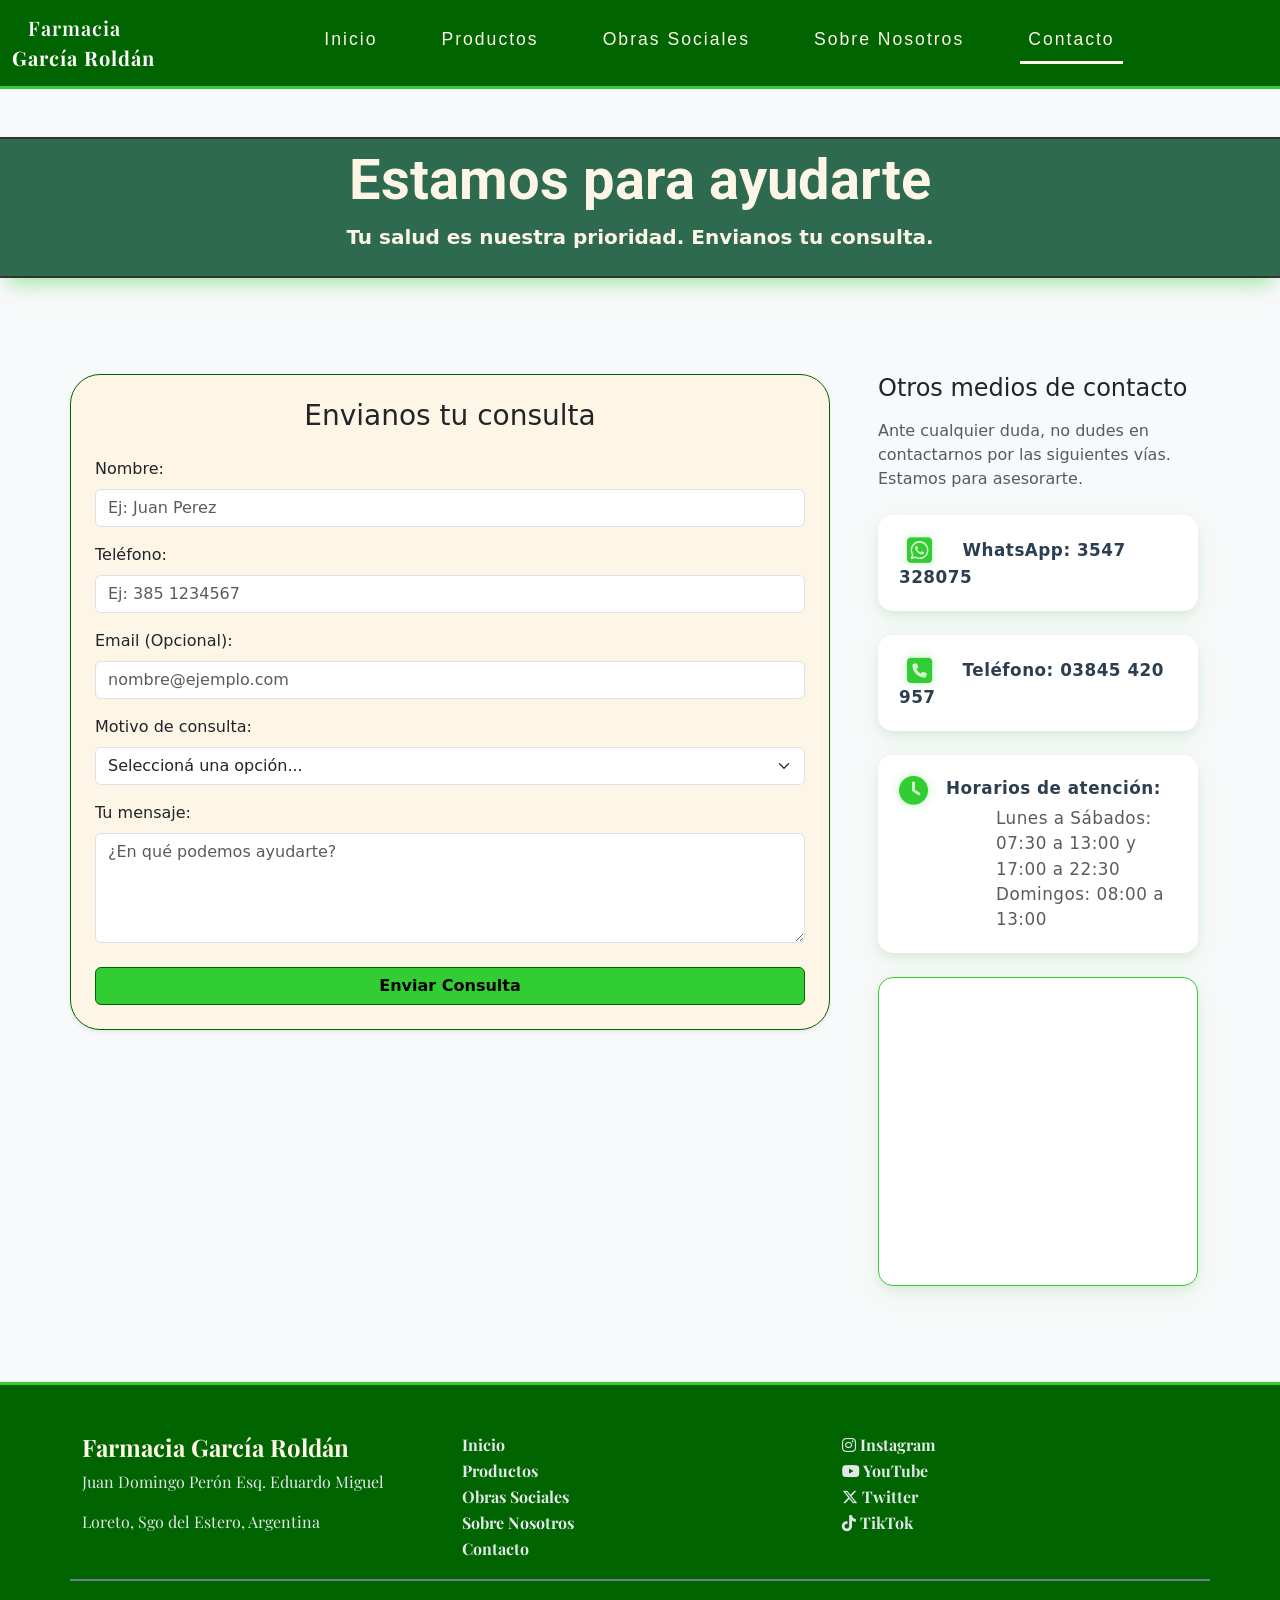
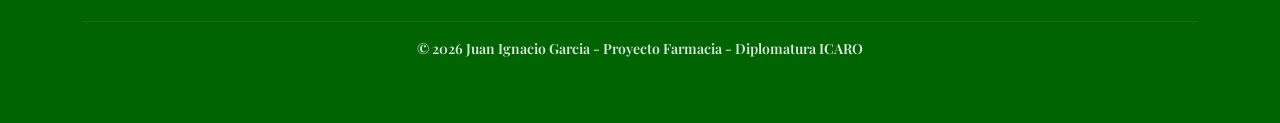
==== pages/contacto.html @ 21300dde "Pagina de contacto" ====
<!doctype html>
<html lang="es">
  <head>
    <meta charset="UTF-8" />
    <meta name="viewport" content="width=device-width, initial-scale=1.0" />
    <title>Farmacia Garcia Roldan - Contacto</title>
    <link
      href="https://cdn.jsdelivr.net/npm/bootstrap@5.3.3/dist/css/bootstrap.min.css"
      rel="stylesheet"
    />
    <link rel="stylesheet" href="../styles.css" />
    <link
      rel="stylesheet"
      href="https://cdnjs.cloudflare.com/ajax/libs/font-awesome/6.5.1/css/all.min.css"
    />
    <link rel="preconnect" href="https://fonts.googleapis.com" />
    <link rel="preconnect" href="https://fonts.gstatic.com" crossorigin />
    <link
      href="https://fonts.googleapis.com/css2?family=Playfair+Display:ital,wght@0,400..900;1,400..900&display=swap"
      rel="stylesheet"
    />
    <link rel="preconnect" href="https://fonts.googleapis.com" />
    <link rel="preconnect" href="https://fonts.gstatic.com" crossorigin />
    <link
      href="https://fonts.googleapis.com/css2?family=Playfair+Display:ital,wght@0,400..900;1,400..900&family=Roboto:ital,wght@0,100..900;1,100..900&display=swap"
      rel="stylesheet"
    />
  </head>

  <body>
    <header>
      <nav class="navbar navbar-expand-lg navbar-farmacia sticky-top">
        <div class="container-fluid">
          <a class="navbar-brand" href="../index.html">
            <span class="ps-3">Farmacia</span> <br />
            <span class="fw-bold">García Roldán</span>
          </a>

          <button
            class="navbar-toggler"
            type="button"
            data-bs-toggle="collapse"
            data-bs-target="#navbarSupportedContent"
            aria-controls="navbarSupportedContent"
            aria-expanded="false"
            aria-label="Toggle navigation"
          >
            <span class="navbar-toggler-icon"></span>
          </button>
          <div
            class="collapse navbar-collapse justify-content-center"
            id="navbarSupportedContent"
          >
            <ul class="navbar-nav mx-auto mb-1 mb-lg-1">
              <li class="nav-item px-4">
                <a class="nav-link" href="../index.html">Inicio</a>
              </li>
              <li class="nav-item px-4">
                <a class="nav-link" href="productos.html">Productos</a>
              </li>
              <li class="nav-item px-4">
                <a class="nav-link" href="obras-sociales.html"
                  >Obras Sociales</a
                >
              </li>
              <li class="nav-item px-4">
                <a class="nav-link" href="sobre-nosotros.html"
                  >Sobre Nosotros</a
                >
              </li>
              <li class="nav-item px-4">
                <a
                  class="nav-link active"
                  aria-current="page"
                  href="contacto.html"
                  >Contacto</a
                >
              </li>
            </ul>
          </div>
        </div>
      </nav>
    </header>

    <main>
      <section class="hero-contacto py-2 text-center my-5">
        <div class="container">
          <div class="row align-items-center">
            <div class="col-12">
              <h1 class="display-4">Estamos para ayudarte</h1>
              <p class="lead">
                Tu salud es nuestra prioridad. Envianos tu consulta.
              </p>
            </div>
          </div>
        </div>
      </section>
      <section class="py-5">
        <div class="container">
          <div class="row align-items-start">
            <div class="col-md-8 card shadow-sm p-4 card-formulario">
              <h3 class="mb-4 text-center">Envianos tu consulta</h3>
              <form>
                <div class="mb-3 text-start">
                  <label for="nombre" class="form-label">Nombre:</label>
                  <input
                    type="text"
                    class="form-control"
                    id="nombre"
                    placeholder="Ej: Juan Perez"
                    required
                  />
                </div>
                <div class="mb-3 text-start">
                  <label for="telefono" class="form-label">Teléfono:</label>
                  <input
                    type="tel"
                    class="form-control"
                    id="telefono"
                    placeholder="Ej: 385 1234567"
                    required
                  />
                </div>
                <div class="mb-3 text-start">
                  <label for="email" class="form-label"
                    >Email (Opcional):</label
                  >
                  <input
                    type="email"
                    class="form-control"
                    id="email"
                    placeholder="nombre@ejemplo.com"
                  />
                </div>
                <div class="mb-3 text-start">
                  <label for="motivo" class="form-label"
                    >Motivo de consulta:</label
                  >
                  <select class="form-select" id="motivo" required>
                    <option value="" selected disabled>
                      Seleccioná una opción...
                    </option>
                    <option value="medicamentos">Stock de Medicamentos</option>
                    <option value="recetas">
                      Gestión de Recetas / Obras Sociales
                    </option>
                    <option value="perfumeria">Perfumería y Cosmética</option>
                    <option value="otros">Otros</option>
                  </select>
                </div>
                <div class="mb-3 text-start">
                  <label for="mensaje" class="form-label">Tu mensaje:</label>
                  <textarea
                    class="form-control"
                    id="mensaje"
                    rows="4"
                    placeholder="¿En qué podemos ayudarte?"
                    required
                  ></textarea>
                </div>
                <button type="submit" class="btn btn-success w-100 mt-2">
                  Enviar Consulta
                </button>
              </form>
            </div>

            <div class="col-md-4 text-start ps-lg-5 mt-4 mt-md-0">
              <h4 class="mb-3">Otros medios de contacto</h4>
              <p class="text-muted mb-4">
                Ante cualquier duda, no dudes en contactarnos por las siguientes
                vías. Estamos para asesorarte.
              </p>

              <div class="mb-4 card-contacto">
                <a
                  href="https://wa.me/5493547328075?text=Hola%20Farmacia%20Garc%C3%ADa%20Rold%C3%A1n!%20Tengo%20una%20consulta"
                  class="text-decoration-none text-dark fw-bold"
                  target="_blank"
                >
                  <i
                    class="fa-brands fa-square-whatsapp fa-2x me-2 align-middle fixed-width"
                  ></i>
                  <span class="align-middle">WhatsApp: 3547 328075</span>
                </a>
              </div>

              <div class="mb-4 card-contacto">
                <a
                  href="tel:03845420957"
                  class="text-decoration-none text-dark fw-bold"
                >
                  <i
                    class="fa-solid fa-square-phone fa-2x me-2 align-middle fixed-width"
                  ></i>
                  <span class="align-middle">Teléfono: 03845 420 957</span>
                </a>
              </div>

              <div class="mb-4 d-flex align-items-start card-contacto">
                <i class="fa-solid fa-clock fa-2x me-2 fixed-width"></i>
                <div>
                  <span class="fw-bold d-block">Horarios de atención:</span>
                  <span class="small text-muted">
                    Lunes a Sábados: 07:30 a 13:00 y 17:00 a 22:30<br />
                    Domingos: 08:00 a 13:00
                  </span>
                </div>
              </div>
              <div class="mt-4 mb-5 card-mapa">
                <iframe
                  src="https://www.google.com/maps/embed?pb=!1m18!1m12!1m3!1d3512.8990171868604!2d-64.1849147!3d-28.301383!2m3!1f0!2f0!3f0!3m2!1i1024!2i768!4f13.1!3m3!1m2!1s0x943b282fa2c262d7%3A0xf427f398040e1f6!2sFarmacia%20Garc%C3%ADa-Rold%C3%A1n!5e0!3m2!1ses!2sar!4v1774062161745!5m2!1ses!2sar"
                  width="100%"
                  height="300"
                  style="border: 0"
                  allowfullscreen=""
                  loading="lazy"
                  referrerpolicy="no-referrer-when-downgrade"
                >
                </iframe>
              </div>
            </div>
          </div>
        </div>
      </section>
    </main>

    <footer class="footer-farmacia mt-auto py-5">
      <div class="container">
        <div class="row">
          <div class="col-md-4 text-center text-md-start mb-4 mb-md-0">
            <h4 class="fw-bold">Farmacia García Roldán</h4>
            <p>Juan Domingo Perón Esq. Eduardo Miguel</p>
            <p>Loreto, Sgo del Estero, Argentina</p>
          </div>
          <div class="col-md-4 text-center text-md-start mb-4 mb-md-0">
            <ul class="list-unstyled">
              <li><a href="index.html">Inicio</a></li>
              <li><a href="productos.html">Productos</a></li>
              <li><a href="obras-sociales.html">Obras Sociales</a></li>
              <li><a href="sobre-nosotros.html">Sobre Nosotros</a></li>
              <li><a href="contacto.html">Contacto</a></li>
            </ul>
          </div>
          <div class="col-md-4 text-center text-md-start mb-4 mb-md-0">
            <ul class="list-unstyled">
              <li>
                <a href="#"><i class="fa-brands fa-instagram"></i> Instagram</a>
              </li>
              <li>
                <a href="#"><i class="fa-brands fa-youtube"></i> YouTube</a>
              </li>
              <li>
                <a href="#"><i class="fa-brands fa-x-twitter"></i> Twitter</a>
              </li>
              <li>
                <a href="#"><i class="fa-brands fa-tiktok"></i> TikTok</a>
              </li>
            </ul>
          </div>
        </div>
        <div class="row">
          <div class="col-12 text-center mt-4">
            <hr class="border-secondary opacity-25" />
            <p class="small">
              &copy; 2026 Juan Ignacio Garcia - Proyecto Farmacia - Diplomatura
              ICARO
            </p>
          </div>
        </div>
      </div>
    </footer>

    <script src="https://cdn.jsdelivr.net/npm/bootstrap@5.3.3/dist/js/bootstrap.bundle.min.js"></script>
  </body>
</html>
---- styles.css ----
* {
    margin: 0;
    padding: 0;
    box-sizing: border-box;
}
:root {
    /* COLORES EXTRAÍDOS DE LA FOTO REAL */
    --verde-fachada: #32CD32;    /* El verde vibrante/loro de las paredes */
    --verde-oscuro: #006400;     /* El verde pino del cartel y el toldo */
    --gris-azulejo: #708090;     /* El gris azulado de la base de la pared */

    /* TONOS DE CONTRASTE Y FONDO */
    --crema-fondo: #FDF5E6;      /* El Marfil/Crema (Old Lace) para el body */
    --blanco-puro: #FFFFFF;      /* Para textos sobre fondo oscuro */
    --negro-suave: #333333;      /* Para que el texto no sea un negro tan duro */
    
    /* ACENTOS DE BOOTSTRAP REESCRITOS */
    --bs-primary: var(--verde-fachada);
    --bs-dark: var(--verde-oscuro);
    --marfil-letras: #FDF5E6; /* El tono crema para el texto */
    --fondo-sitio: #F8F9FA;   /* Un blanco grisáceo para que el fondo sea claro */
    --fuente-logo: "Playfair Display", serif;
    --fuente-hero: "Roboto",serif;
}
.navbar-farmacia{
    background-color: #006400;
    border-bottom: solid 3px var(--verde-fachada);
}

.navbar-farmacia .navbar-brand{
    color:var(--blanco-puro);
    font-weight: 600;
    transition: transform 0.3s ease;
    font-family: var(--fuente-logo);
    letter-spacing: 1px;
}

.navbar-farmacia .navbar-brand:hover{
    transform: scale(1.05);
}

.navbar-farmacia .nav-link{
   color:var(--marfil-letras);
   font-family: 'Segoe UI', Tahoma, Geneva, Verdana, sans-serif;
   font-size: 1.1rem;
   border-bottom: 3px solid transparent;
   transition: 0.2s ease;
   font-weight: 500;
   letter-spacing: 2px;
}

.navbar-farmacia .nav-link.active{
    border-bottom: 3px solid #FDF5E6;
    color: #FDF5E6;
}

.navbar-farmacia .nav-link:hover{
    color: #FFFFFF;
    border-bottom: 3px solid #FFFFFF;
}

.navbar-farmacia .navbar-toggler{
   border:none;
   box-shadow: none;
   padding: 5px;
}

body{
    background-color: var(--fondo-sitio);
}

.hero-contacto{
    background-color: #2D6A4F;
    border-top: 2px solid var(--negro-suave);
    border-bottom: 2px solid var(--negro-suave);
    box-shadow: 0 12px 20px -8px rgba(50, 205, 50, 0.5);
}

.hero-contacto p{
    color: var(--crema-fondo);
    font-weight: 600;
}

.hero-contacto h1{
    color: var(--marfil-letras);
    font-family: var(--fuente-hero);
    font-weight:700;
}


.card-formulario{
    background-color: var(--crema-fondo);
    border-radius: 30px;
    border: 1px solid var(--verde-oscuro);
}

.card-formulario .btn-success{
    background-color: var(--verde-fachada);
    color: #050101;
    font-weight: 600;
    border: 1px solid var(--verde-oscuro);
    transition: 0,3s;
}

.card-formulario .btn-success:hover{
    background-color: var(--verde-oscuro);
    color: var(--marfil-letras);
    transform: translateY(-2px);
}

.card-contacto{
    background-color: var(--blanco-puro);
    padding: 20px;
    border-radius: 15px;
    border: 1px solid transparent;
    transition: all 0.3s ease;
    box-shadow: 0 4px 10px rgba(0, 0, 0, 0.05), 
                0 8px 25px rgba(50, 205, 50, 0.1);
}

.card-contacto:hover{
    transform: translateY(-5px);
    border: 1px solid var(--verde-fachada);
    box-shadow: 0 6px 15px rgba(0, 0, 0, 0.1), 
                0 15px 40px rgba(50, 205, 50, 0.25);
}

.card-contacto i{
    color: var(--verde-fachada);
    font-size: 1.8rem;
    width: 40px;
    text-align: center;
    text-shadow: 0 0 10px rgba(50, 205, 50, 0.3);
    transition: transform 0.3s ease;
}

.card-contacto i:hover{
    transform: scale(1.2) rotate(-5px);
    color: #28a745;
}

.card-contacto span{
    color: #2c3e50;
    font-size: 1.05rem;
    margin-left: 10px;
    letter-spacing: 0.5px;
}

.card-contacto .small{
    display: block;
    margin-top: 5px;
    padding-left: 50px;
    letter-spacing: 0.5px;
}

.card-mapa{
    background-color: var(--blanco-puro);
    padding:0;
    overflow: hidden;
    border: solid 1px var(--verde-fachada);
    border-radius: 15px;
    transition: all 0.3s ease;
    box-shadow: 0 4px 10px rgba(0, 0, 0, 0.05), 
                0 8px 25px rgba(50, 205, 50, 0.1);
}

.card-mapa:hover{
    transform: translateY(-5px);
    box-shadow: 0 6px 15px rgba(0, 0, 0, 0.1), 
                0 15px 40px rgba(50, 205, 50, 0.25);
}
.card-mapa iframe {
    pointer-events: none; 
    filter: grayscale(15%) contrast(90%); 
    transition: all 0.5s ease;
}
.card-mapa:active iframe,
.card-mapa:hover iframe {
    pointer-events: auto;
    filter: grayscale(0%) contrast(100%); /* Recupera el color */
}
.footer-farmacia{
    background-color: var(--verde-oscuro);
    border-top: 3px solid var(--verde-fachada);
}


.footer-farmacia h4{
    font-family: var(--fuente-logo);
    color: var(--crema-fondo);
    font-weight: 500;
}

.footer-farmacia{
    color: #E1E8E8;
    font-family: var(--fuente-logo);
}

.footer-farmacia ul li a{
    color: #E1E8E8;
    display: inline-block;
    font-weight: 700;
    text-decoration: none;
    transition: transform 0.3s ease;
    padding-bottom: 2px;
}


.footer-farmacia ul li a:hover{
    color: #FFFFFF;
    transform: scale(1.1);
}
.footer-farmacia .col-md-4{
    border-bottom: solid 2px var(--gris-azulejo);
}

.footer-farmacia .col-12{
    color: #E1E8E8;
    font-weight: 600;
}
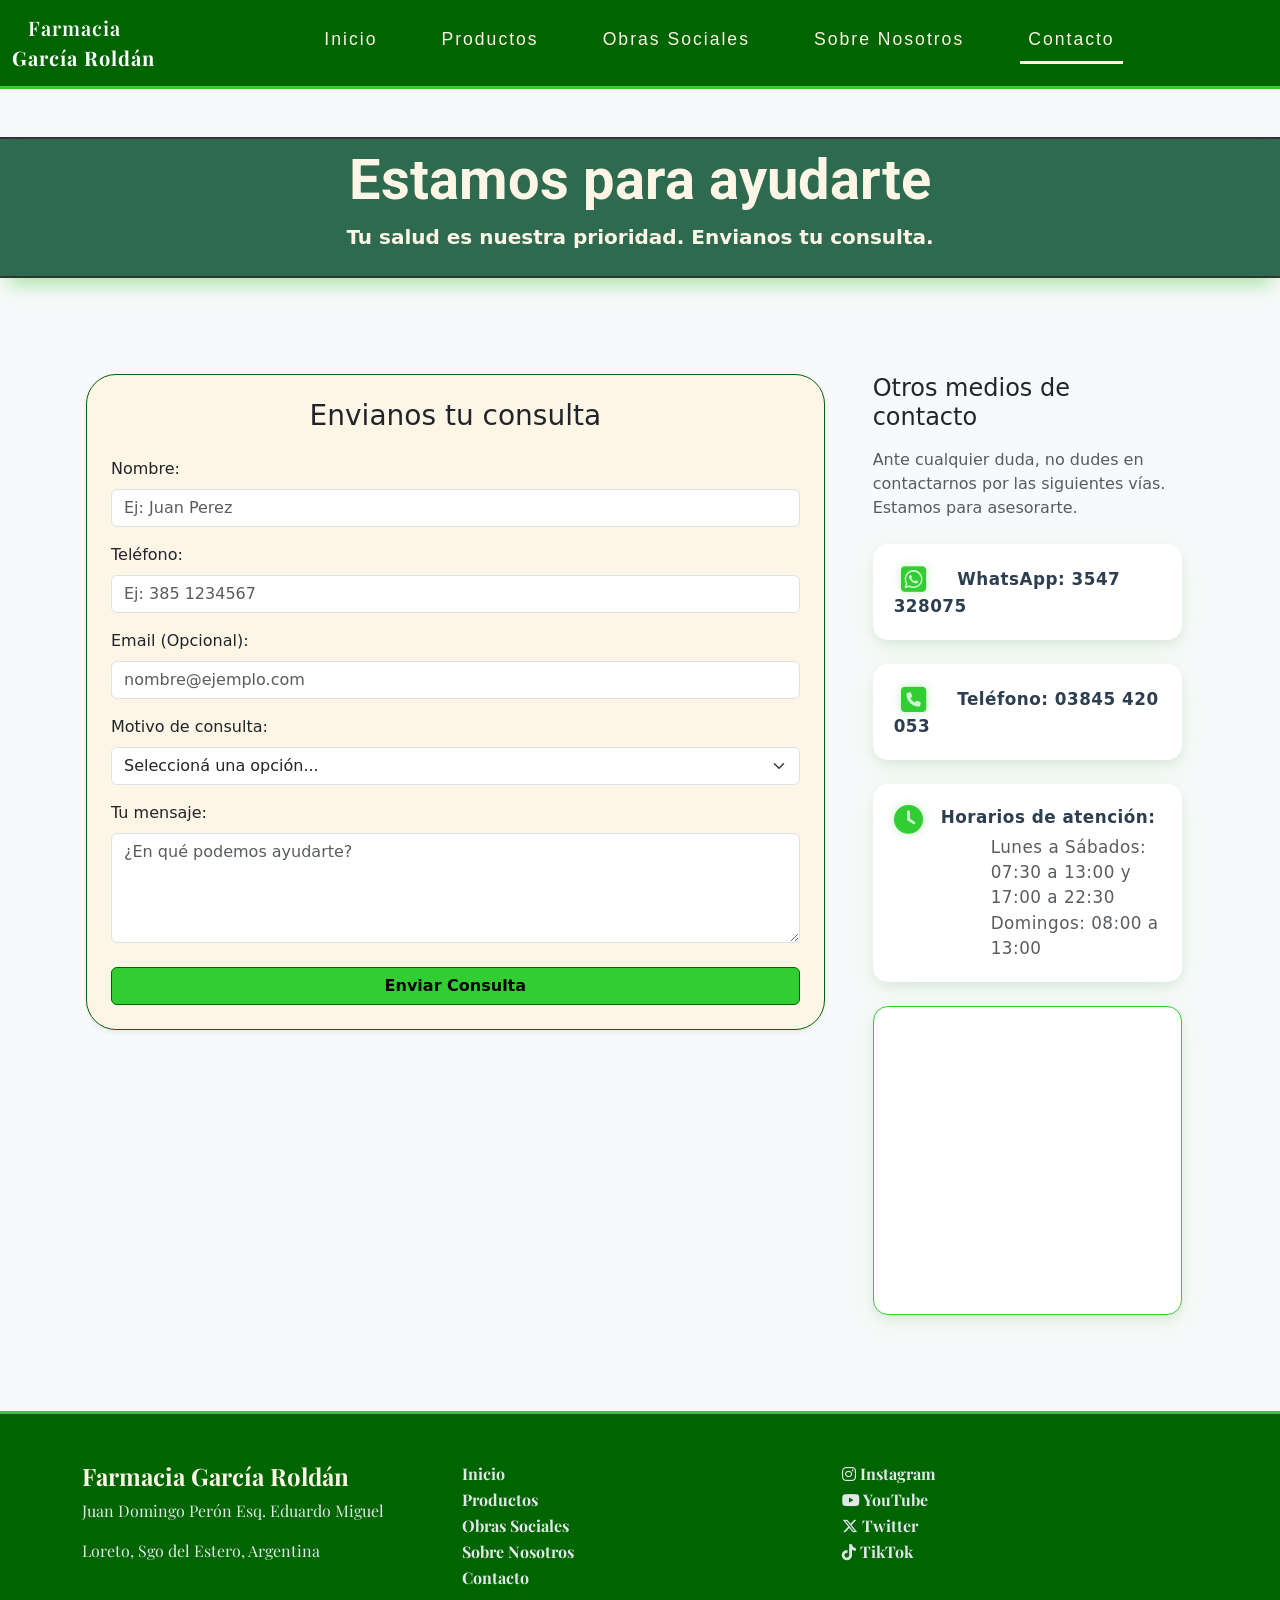
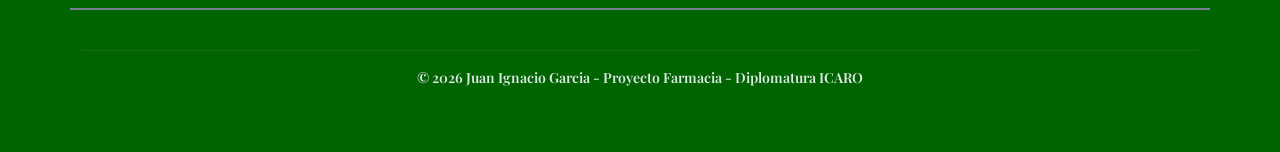
==== commit 2204e29d: "finalizar seccion nosotros aplicando efectos 3D" ====
--- a/pages/contacto.html
+++ b/pages/contacto.html
@@ -97,8 +97,8 @@
       </section>
       <section class="py-5">
         <div class="container">
-          <div class="row align-items-start">
-            <div class="col-md-8 card shadow-sm p-4 card-formulario">
+          <div class="row align-items-start justify-content-center px-3">
+            <div class="col-12 col-lg-8 card shadow-sm p-4 card-formulario mx-auto mb-5">
               <h3 class="mb-4 text-center">Envianos tu consulta</h3>
               <form>
                 <div class="mb-3 text-start">
@@ -192,7 +192,7 @@
                   <i
                     class="fa-solid fa-square-phone fa-2x me-2 align-middle fixed-width"
                   ></i>
-                  <span class="align-middle">Teléfono: 03845 420 957</span>
+                  <span class="align-middle">Teléfono: 03845 420 053</span>
                 </a>
               </div>
 
@@ -234,7 +234,7 @@
           </div>
           <div class="col-md-4 text-center text-md-start mb-4 mb-md-0">
             <ul class="list-unstyled">
-              <li><a href="index.html">Inicio</a></li>
+              <li><a href="../index.html">Inicio</a></li>
               <li><a href="productos.html">Productos</a></li>
               <li><a href="obras-sociales.html">Obras Sociales</a></li>
               <li><a href="sobre-nosotros.html">Sobre Nosotros</a></li>
--- a/styles.css
+++ b/styles.css
@@ -179,6 +179,81 @@
     pointer-events: auto;
     filter: grayscale(0%) contrast(100%); /* Recupera el color */
 }
+
+.hero-nosotros {
+    background-color: #B7E4C7; 
+    border-top: 2px solid var(--negro-suave);
+    border-bottom: 2px solid var(--negro-suave);
+    box-shadow: 0 10px 25px -10px rgba(45, 106, 79, 0.3);
+    padding: 60px 0;
+}
+
+.hero-nosotros p{
+    color: var(--negro-suave);
+    font-weight: 500;
+}
+
+.hero-nosotros h1{
+    color: var(--negro-suave);
+    font-family: var(--fuente-hero);
+    font-weight:600;
+}
+
+
+.bloque-texto {
+    background-color: var(--blanco-puro); 
+    padding: 2rem;
+    border-radius: 20px;
+    box-shadow: 0 10px 30px rgba(0, 0, 0, 0.05); 
+    border-left: 5px solid var(--verde-fachada); 
+    height: 100%;
+    display: flex;
+    flex-direction: column;
+    justify-content: center;
+    transition: transform 0.3s ease;
+}
+
+.foto-historia {
+    border: 3px solid var(--verde-fachada); 
+    padding: 5px;           
+    background-color: white;
+    transition: all 0.4s ease;
+}
+
+.foto-historia:hover {
+    transform: translateY(-5px); /* Un levante sutil al pasar el mouse */
+    box-shadow: 0 15px 30px rgba(45, 106, 79, 0.2) !important;
+}
+
+
+.bloque-texto h2 {
+    color: var(--verde-oscuro); 
+    font-weight: 800;
+    font-size: 1.8rem;
+    line-height: 1.2;
+}
+
+.bloque-texto .lead {
+    color: #2D6A4F;
+    font-weight: 500;
+}
+
+.bloque-texto p {
+    color: #495057; 
+    line-height: 1.6;
+}
+
+.link-verde {
+    color: var(--verde-fachada);
+    position: relative;
+    transition: color 0.3s;
+}
+
+.link-verde:hover {
+    color: #1B4332;
+    text-decoration: underline !important;
+}
+
 .footer-farmacia{
     background-color: var(--verde-oscuro);
     border-top: 3px solid var(--verde-fachada);
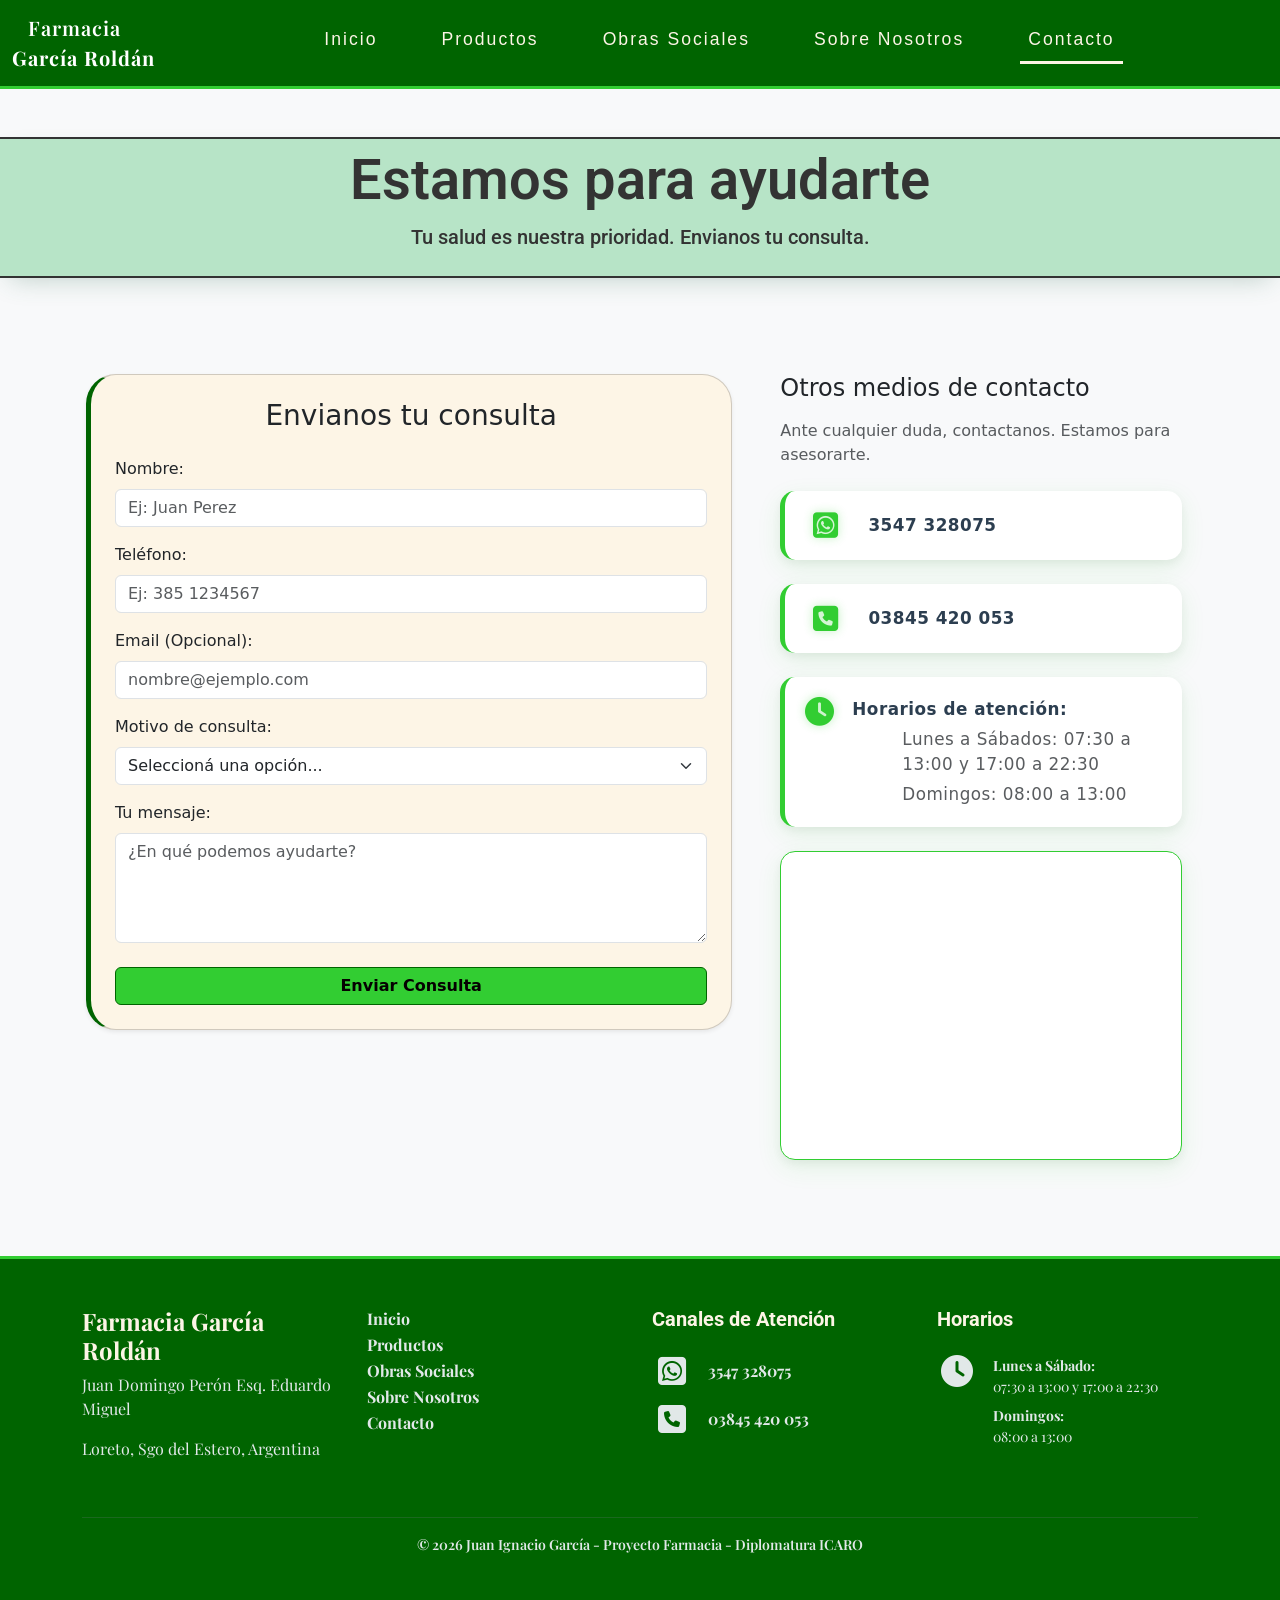
==== commit b05ffc87: "style: rediseño de sección contacto y reestructura de footer a 4 columnas" ====
--- a/pages/contacto.html
+++ b/pages/contacto.html
@@ -3,7 +3,7 @@
   <head>
     <meta charset="UTF-8" />
     <meta name="viewport" content="width=device-width, initial-scale=1.0" />
-    <title>Farmacia Garcia Roldan - Contacto</title>
+    <title>Farmacia García Roldán - Contacto</title>
     <link
       href="https://cdn.jsdelivr.net/npm/bootstrap@5.3.3/dist/css/bootstrap.min.css"
       rel="stylesheet"
@@ -16,12 +16,6 @@
     <link rel="preconnect" href="https://fonts.googleapis.com" />
     <link rel="preconnect" href="https://fonts.gstatic.com" crossorigin />
     <link
-      href="https://fonts.googleapis.com/css2?family=Playfair+Display:ital,wght@0,400..900;1,400..900&display=swap"
-      rel="stylesheet"
-    />
-    <link rel="preconnect" href="https://fonts.googleapis.com" />
-    <link rel="preconnect" href="https://fonts.gstatic.com" crossorigin />
-    <link
       href="https://fonts.googleapis.com/css2?family=Playfair+Display:ital,wght@0,400..900;1,400..900&family=Roboto:ital,wght@0,100..900;1,100..900&display=swap"
       rel="stylesheet"
     />
@@ -35,7 +29,6 @@
             <span class="ps-3">Farmacia</span> <br />
             <span class="fw-bold">García Roldán</span>
           </a>
-
           <button
             class="navbar-toggler"
             type="button"
@@ -83,22 +76,21 @@
     </header>
 
     <main>
-      <section class="hero-contacto py-2 text-center my-5">
+      <section class="hero-farmacia py-2 text-center my-5">
         <div class="container">
-          <div class="row align-items-center">
-            <div class="col-12">
-              <h1 class="display-4">Estamos para ayudarte</h1>
-              <p class="lead">
-                Tu salud es nuestra prioridad. Envianos tu consulta.
-              </p>
-            </div>
-          </div>
+          <h1 class="display-4">Estamos para ayudarte</h1>
+          <p class="lead">
+            Tu salud es nuestra prioridad. Envianos tu consulta.
+          </p>
         </div>
       </section>
+
       <section class="py-5">
         <div class="container">
           <div class="row align-items-start justify-content-center px-3">
-            <div class="col-12 col-lg-8 card shadow-sm p-4 card-formulario mx-auto mb-5">
+            <div
+              class="col-12 col-lg-7 card shadow-sm p-4 card-formulario mx-auto mb-5"
+            >
               <h3 class="mb-4 text-center">Envianos tu consulta</h3>
               <form>
                 <div class="mb-3 text-start">
@@ -164,59 +156,49 @@
               </form>
             </div>
 
-            <div class="col-md-4 text-start ps-lg-5 mt-4 mt-md-0">
+            <div class="col-md-5 text-start ps-lg-5">
               <h4 class="mb-3">Otros medios de contacto</h4>
               <p class="text-muted mb-4">
-                Ante cualquier duda, no dudes en contactarnos por las siguientes
-                vías. Estamos para asesorarte.
+                Ante cualquier duda, contactanos. Estamos para asesorarte.
               </p>
 
               <div class="mb-4 card-contacto">
-                <a
-                  href="https://wa.me/5493547328075?text=Hola%20Farmacia%20Garc%C3%ADa%20Rold%C3%A1n!%20Tengo%20una%20consulta"
-                  class="text-decoration-none text-dark fw-bold"
-                  target="_blank"
-                >
-                  <i
-                    class="fa-brands fa-square-whatsapp fa-2x me-2 align-middle fixed-width"
-                  ></i>
-                  <span class="align-middle">WhatsApp: 3547 328075</span>
-                </a>
+                <i
+                  class="fa-brands fa-square-whatsapp fa-2x me-2 align-middle fixed-width"
+                ></i>
+                <span class="align-middle fw-bold">3547 328075</span>
               </div>
 
               <div class="mb-4 card-contacto">
-                <a
-                  href="tel:03845420957"
-                  class="text-decoration-none text-dark fw-bold"
-                >
-                  <i
-                    class="fa-solid fa-square-phone fa-2x me-2 align-middle fixed-width"
-                  ></i>
-                  <span class="align-middle">Teléfono: 03845 420 053</span>
-                </a>
+                <i
+                  class="fa-solid fa-square-phone fa-2x me-2 align-middle fixed-width"
+                ></i>
+                <span class="align-middle fw-bold">03845 420 053</span>
               </div>
 
               <div class="mb-4 d-flex align-items-start card-contacto">
                 <i class="fa-solid fa-clock fa-2x me-2 fixed-width"></i>
                 <div>
                   <span class="fw-bold d-block">Horarios de atención:</span>
-                  <span class="small text-muted">
-                    Lunes a Sábados: 07:30 a 13:00 y 17:00 a 22:30<br />
-                    Domingos: 08:00 a 13:00
-                  </span>
-                </div>
-              </div>
+                  <span class="small text-muted"
+                    >Lunes a Sábados: 07:30 a 13:00 y 17:00 a 22:30</span
+                  >
+                  <span class="small text-muted d-block"
+                    >Domingos: 08:00 a 13:00</span
+                  >
+                </div>
+              </div>
+
               <div class="mt-4 mb-5 card-mapa">
                 <iframe
-                  src="https://www.google.com/maps/embed?pb=!1m18!1m12!1m3!1d3512.8990171868604!2d-64.1849147!3d-28.301383!2m3!1f0!2f0!3f0!3m2!1i1024!2i768!4f13.1!3m3!1m2!1s0x943b282fa2c262d7%3A0xf427f398040e1f6!2sFarmacia%20Garc%C3%ADa-Rold%C3%A1n!5e0!3m2!1ses!2sar!4v1774062161745!5m2!1ses!2sar"
-                  width="100%"
+                  src="https://www.google.com/maps/embed?pb=!1m18!1m12!1m3!1d3512.8990171868604!2d-64.1849147!3d-28.301383!2m3!1f0!2f0!3f0!3m2!1i1024!2i768!4f13.1!3m3!1m2!1s0x943b282fa2c262d7%3A0xf427f398040e1f6!2sFarmacia%20Garc%C3%ADa-Rold%C3%A1n!5e0!3m2!1ses!2sar!4v1774150605096!5m2!1ses!2sar"
+                  width="400"
                   height="300"
                   style="border: 0"
                   allowfullscreen=""
                   loading="lazy"
                   referrerpolicy="no-referrer-when-downgrade"
-                >
-                </iframe>
+                ></iframe>
               </div>
             </div>
           </div>
@@ -227,12 +209,13 @@
     <footer class="footer-farmacia mt-auto py-5">
       <div class="container">
         <div class="row">
-          <div class="col-md-4 text-center text-md-start mb-4 mb-md-0">
+          <div class="col-md-3 text-center text-md-start mb-4 mb-md-0">
             <h4 class="fw-bold">Farmacia García Roldán</h4>
             <p>Juan Domingo Perón Esq. Eduardo Miguel</p>
             <p>Loreto, Sgo del Estero, Argentina</p>
           </div>
-          <div class="col-md-4 text-center text-md-start mb-4 mb-md-0">
+
+          <div class="col-md-3 text-center text-md-start mb-4 mb-md-0">
             <ul class="list-unstyled">
               <li><a href="../index.html">Inicio</a></li>
               <li><a href="productos.html">Productos</a></li>
@@ -241,29 +224,44 @@
               <li><a href="contacto.html">Contacto</a></li>
             </ul>
           </div>
-          <div class="col-md-4 text-center text-md-start mb-4 mb-md-0">
-            <ul class="list-unstyled">
-              <li>
-                <a href="#"><i class="fa-brands fa-instagram"></i> Instagram</a>
-              </li>
-              <li>
-                <a href="#"><i class="fa-brands fa-youtube"></i> YouTube</a>
-              </li>
-              <li>
-                <a href="#"><i class="fa-brands fa-x-twitter"></i> Twitter</a>
-              </li>
-              <li>
-                <a href="#"><i class="fa-brands fa-tiktok"></i> TikTok</a>
-              </li>
-            </ul>
-          </div>
-        </div>
+
+          <div class="col-md-3 text-center text-md-start mb-4 mb-md-0">
+            <h5 class="fw-bold mb-4">Canales de Atención</h5>
+            <div class="d-inline-block text-start">
+              <div class="mb-3 d-flex align-items-center">
+                <i
+                  class="fa-brands fa-square-whatsapp fa-2x me-3 fixed-width"
+                ></i>
+                <span class="fw-bold">3547 328075</span>
+              </div>
+              <div class="mb-3 d-flex align-items-center">
+                <i class="fa-solid fa-square-phone fa-2x me-3 fixed-width"></i>
+                <span class="fw-bold">03845 420 053</span>
+              </div>
+            </div>
+          </div>
+
+          <div class="col-md-3 text-center text-md-start mb-5 mb-md-0">
+            <h5 class="fw-bold mb-4">Horarios</h5>
+            <div class="d-inline-block text-start">
+              <div class="d-flex align-items-start mb-4">
+                <i class="fa-solid fa-clock fa-2x me-3 fixed-width"></i>
+                <div>
+                  <p class="small fw-bold mb-0">Lunes a Sábado:</p>
+                  <p class="small mb-2">07:30 a 13:00 y 17:00 a 22:30</p>
+                  <p class="small fw-bold mb-0">Domingos:</p>
+                  <p class="small mb-0">08:00 a 13:00</p>
+                </div>
+              </div>
+            </div>
+          </div>
+        </div>
+
         <div class="row">
           <div class="col-12 text-center mt-4">
             <hr class="border-secondary opacity-25" />
             <p class="small">
-              &copy; 2026 Juan Ignacio Garcia - Proyecto Farmacia - Diplomatura
-              ICARO
+              © 2026 Juan Ignacio García - Proyecto Farmacia - Diplomatura ICARO
             </p>
           </div>
         </div>
--- a/styles.css
+++ b/styles.css
@@ -13,6 +13,7 @@
     --crema-fondo: #FDF5E6;      /* El Marfil/Crema (Old Lace) para el body */
     --blanco-puro: #FFFFFF;      /* Para textos sobre fondo oscuro */
     --negro-suave: #333333;      /* Para que el texto no sea un negro tan duro */
+    --fondo-hero:#B7E4C7;
     
     /* ACENTOS DE BOOTSTRAP REESCRITOS */
     --bs-primary: var(--verde-fachada);
@@ -69,29 +70,31 @@
     background-color: var(--fondo-sitio);
 }
 
-.hero-contacto{
-    background-color: #2D6A4F;
+.hero-farmacia{
+    background-color: var(--fondo-hero); 
     border-top: 2px solid var(--negro-suave);
     border-bottom: 2px solid var(--negro-suave);
-    box-shadow: 0 12px 20px -8px rgba(50, 205, 50, 0.5);
-}
-
-.hero-contacto p{
-    color: var(--crema-fondo);
-    font-weight: 600;
-}
-
-.hero-contacto h1{
-    color: var(--marfil-letras);
+    box-shadow: 0 10px 25px -10px rgba(45, 106, 79, 0.3);
+    padding: 60px 0;
     font-family: var(--fuente-hero);
-    font-weight:700;
+}
+
+.hero-farmacia p{
+    color: var(--negro-suave);
+    font-weight: 500;
+}
+
+.hero-farmacia h1{
+    color: var(--negro-suave);
+    font-family: var(--fuente-hero);
+    font-weight:600;
 }
 
 
 .card-formulario{
-    background-color: var(--crema-fondo);
+    background-color: var(--marfil-letras);
     border-radius: 30px;
-    border: 1px solid var(--verde-oscuro);
+    border-left: 5px solid var(--verde-oscuro);
 }
 
 .card-formulario .btn-success{
@@ -99,7 +102,7 @@
     color: #050101;
     font-weight: 600;
     border: 1px solid var(--verde-oscuro);
-    transition: 0,3s;
+    transition: 0.3s;
 }
 
 .card-formulario .btn-success:hover{
@@ -112,7 +115,7 @@
     background-color: var(--blanco-puro);
     padding: 20px;
     border-radius: 15px;
-    border: 1px solid transparent;
+    border-left: 5px solid var(--verde-fachada);
     transition: all 0.3s ease;
     box-shadow: 0 4px 10px rgba(0, 0, 0, 0.05), 
                 0 8px 25px rgba(50, 205, 50, 0.1);
@@ -180,24 +183,7 @@
     filter: grayscale(0%) contrast(100%); /* Recupera el color */
 }
 
-.hero-nosotros {
-    background-color: #B7E4C7; 
-    border-top: 2px solid var(--negro-suave);
-    border-bottom: 2px solid var(--negro-suave);
-    box-shadow: 0 10px 25px -10px rgba(45, 106, 79, 0.3);
-    padding: 60px 0;
-}
-
-.hero-nosotros p{
-    color: var(--negro-suave);
-    font-weight: 500;
-}
-
-.hero-nosotros h1{
-    color: var(--negro-suave);
-    font-family: var(--fuente-hero);
-    font-weight:600;
-}
+
 
 
 .bloque-texto {
@@ -221,8 +207,8 @@
 }
 
 .foto-historia:hover {
-    transform: translateY(-5px); /* Un levante sutil al pasar el mouse */
-    box-shadow: 0 15px 30px rgba(45, 106, 79, 0.2) !important;
+    transform: translateY(-5px); 
+    box-shadow: 0 15px 30px rgba(45, 106, 79, 0.2);
 }
 
 
@@ -262,6 +248,12 @@
 
 .footer-farmacia h4{
     font-family: var(--fuente-logo);
+    color: var(--crema-fondo);
+    font-weight: 500;
+}
+
+.footer-farmacia h5{
+    font-family: var(--fuente-hero);
     color: var(--crema-fondo);
     font-weight: 500;
 }
@@ -285,8 +277,20 @@
     color: #FFFFFF;
     transform: scale(1.1);
 }
-.footer-farmacia .col-md-4{
+.footer-farmacia .col-md-3{
     border-bottom: solid 2px var(--gris-azulejo);
+}
+
+@media (min-width: 768px) {
+    .footer-farmacia .col-md-3 {
+        border-bottom: none;
+        margin-bottom: 0;
+    }
+}
+
+.fixed-width {
+    width: 40px;
+    text-align: center;
 }
 
 .footer-farmacia .col-12{
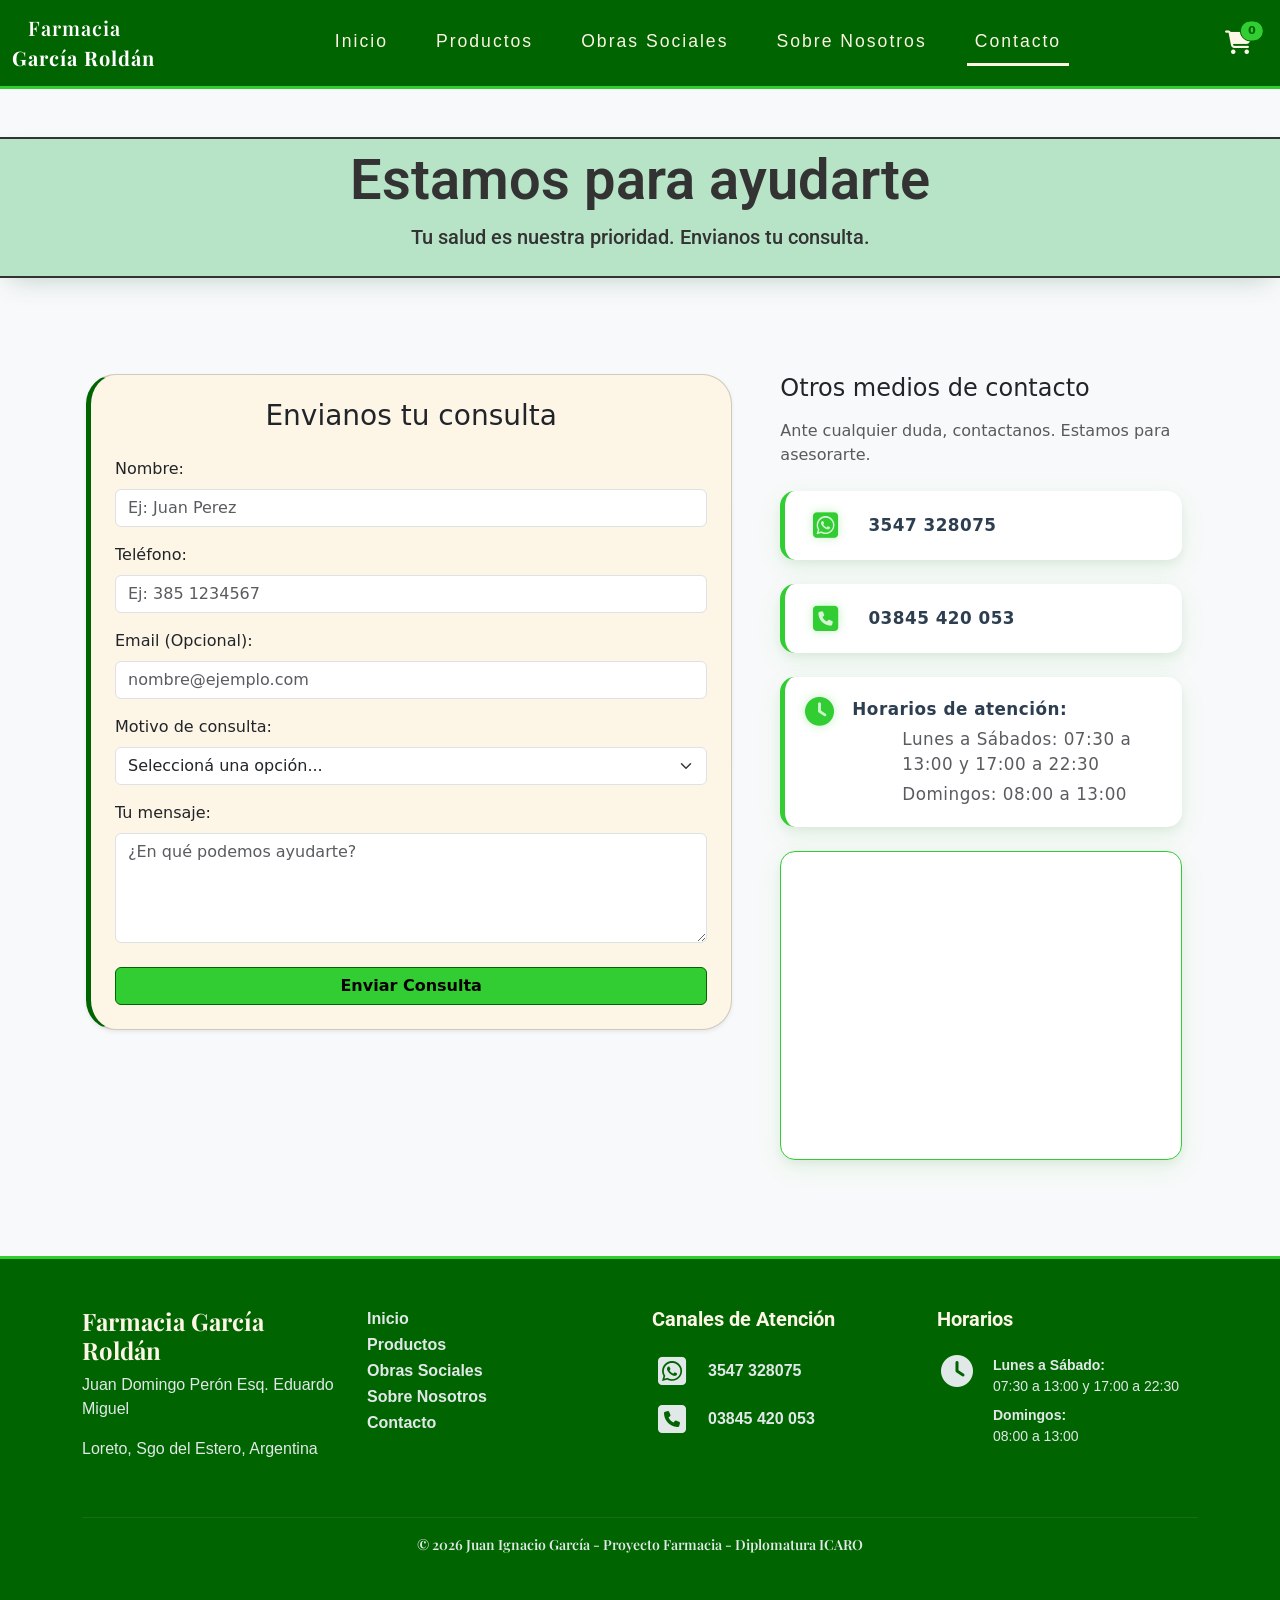
==== commit 4780b33a: "unificacion de html y organizacion del codigo js" ====
--- a/pages/contacto.html
+++ b/pages/contacto.html
@@ -24,44 +24,83 @@
   <body>
     <header>
       <nav class="navbar navbar-expand-lg navbar-farmacia sticky-top">
-        <div class="container-fluid">
+        <div
+          class="container-fluid d-flex justify-content-between align-items-center"
+        >
           <a class="navbar-brand" href="../index.html">
             <span class="ps-3">Farmacia</span> <br />
             <span class="fw-bold">García Roldán</span>
           </a>
-          <button
-            class="navbar-toggler"
-            type="button"
-            data-bs-toggle="collapse"
-            data-bs-target="#navbarSupportedContent"
-            aria-controls="navbarSupportedContent"
-            aria-expanded="false"
-            aria-label="Toggle navigation"
-          >
-            <span class="navbar-toggler-icon"></span>
-          </button>
-          <div
-            class="collapse navbar-collapse justify-content-center"
-            id="navbarSupportedContent"
-          >
-            <ul class="navbar-nav mx-auto mb-1 mb-lg-1">
-              <li class="nav-item px-4">
+
+          <div class="d-flex align-items-center order-lg-3">
+            <div class="position-relative me-3">
+              <button
+                id="btn-carrito"
+                class="btn border-0 p-0 position-relative"
+              >
+                <i class="fa-solid fa-cart-shopping fa-xl"></i>
+                <span
+                  id="contador-carrito"
+                  class="position-absolute top-0 start-100 translate-middle badge rounded-pill"
+                  >0</span
+                >
+              </button>
+
+              <div
+                id="carrito-desplegable"
+                class="carrito-flotante d-none shadow-lg"
+              >
+                <div
+                  class="p-3 border-bottom text-center fw-bold titulo-carrito"
+                >
+                  Mi Pedido
+                </div>
+                <div id="lista-carrito" class="p-3 text-center">
+                  El carrito está vacío
+                </div>
+                <div class="p-3 border-top">
+                  <div
+                    class="d-flex justify-content-between fw-bold mb-3 total-carrito"
+                  >
+                    <span>Total:</span>
+                    <span id="precio-total">$0</span>
+                  </div>
+                  <a href="pago.html" class="btn w-100 fw-bold btn-finalizar"
+                    >Finalizar Compra</a
+                  >
+                </div>
+              </div>
+            </div>
+
+            <button
+              class="navbar-toggler"
+              type="button"
+              data-bs-toggle="collapse"
+              data-bs-target="#menuPrincipal"
+            >
+              <span class="navbar-toggler-icon"></span>
+            </button>
+          </div>
+
+          <div class="collapse navbar-collapse order-lg-2" id="menuPrincipal">
+            <ul class="navbar-nav mx-auto">
+              <li class="nav-item px-3">
                 <a class="nav-link" href="../index.html">Inicio</a>
               </li>
-              <li class="nav-item px-4">
+              <li class="nav-item px-3">
                 <a class="nav-link" href="productos.html">Productos</a>
               </li>
-              <li class="nav-item px-4">
+              <li class="nav-item px-3">
                 <a class="nav-link" href="obras-sociales.html"
                   >Obras Sociales</a
                 >
               </li>
-              <li class="nav-item px-4">
+              <li class="nav-item px-3">
                 <a class="nav-link" href="sobre-nosotros.html"
                   >Sobre Nosotros</a
                 >
               </li>
-              <li class="nav-item px-4">
+              <li class="nav-item px-3">
                 <a
                   class="nav-link active"
                   aria-current="page"
@@ -92,7 +131,7 @@
               class="col-12 col-lg-7 card shadow-sm p-4 card-formulario mx-auto mb-5"
             >
               <h3 class="mb-4 text-center">Envianos tu consulta</h3>
-              <form>
+              <form id="form-contacto">
                 <div class="mb-3 text-start">
                   <label for="nombre" class="form-label">Nombre:</label>
                   <input
@@ -269,5 +308,7 @@
     </footer>
 
     <script src="https://cdn.jsdelivr.net/npm/bootstrap@5.3.3/dist/js/bootstrap.bundle.min.js"></script>
+    <script src="../js/main.js"></script>
+    <script src="../js/contacto.js"></script>
   </body>
 </html>
--- a/styles.css
+++ b/styles.css
@@ -3,6 +3,11 @@
     padding: 0;
     box-sizing: border-box;
 }
+
+html {
+    scroll-behavior: smooth;
+}
+
 :root {
     /* COLORES EXTRAÍDOS DE LA FOTO REAL */
     --verde-fachada: #32CD32;    /* El verde vibrante/loro de las paredes */
@@ -180,11 +185,8 @@
 .card-mapa:active iframe,
 .card-mapa:hover iframe {
     pointer-events: auto;
-    filter: grayscale(0%) contrast(100%); /* Recupera el color */
-}
-
-
-
+    filter: grayscale(0%) contrast(100%);
+}
 
 .bloque-texto {
     background-color: var(--blanco-puro); 
@@ -240,6 +242,389 @@
     text-decoration: underline !important;
 }
 
+.card-requisitos{
+    background-color: var(--blanco-puro);
+    border-radius: 15px;
+    border-left: 5px solid var(--verde-fachada);
+    box-shadow: 0 4px 15px rgba(0,0,0,0.05);
+}
+
+.item-requisito {
+    display: flex;
+    align-items: flex-start;
+    gap: 1.5rem; 
+}
+
+.icono-requisito {
+    color: var(--verde-fachada);
+    font-size: 1.8rem;
+    width: 40px; 
+    text-align: center;
+}
+
+.info-requisito {
+    flex: 1; 
+}
+
+.label-requisito {
+    display: block;
+    font-weight: 700;
+    font-size: 1.1rem;
+    color: var(--negro-suave);
+    margin-bottom: 2px;
+}
+
+.detalle-requisito {
+    margin: 0;
+    font-size: 0.95rem;
+    line-height: 1.4;
+    color: var(--negro-suave); 
+}
+
+.table-responsive{
+    border-left: 5px solid var(--verde-fachada);     
+    background-color: rgba(40, 167, 69, 0.03);
+    border-radius: 15px; 
+    overflow-x: auto;
+    -webkit-overflow-scrolling: touch;
+}
+
+.mi-tabla th{
+    background-color: rgba(40, 167, 69, 0.03);
+    border: none;
+    padding: 15px;
+}
+
+
+.mi-tabla tbody tr:nth-child(even) td {
+    background-color: rgba(40, 167, 69, 0.03);
+}
+
+.mi-tabla tbody tr:nth-child(odd) td {
+    background-color: var(--crema-fondo);
+}
+
+.mi-tabla tbody tr {
+    transition: all 0.2s ease-in-out; 
+}
+
+.mi-tabla tbody tr:hover td {
+    background-color: rgba(40, 167, 69, 0.1);
+    color: var(--verde-oscuro); 
+    cursor: pointer;
+}
+.logo-tabla {
+    width: 60px;
+    height: 40px;
+    background-color: #fff;
+    object-fit: contain;
+    padding: 2px;
+    border-radius: 4px;
+}
+@media (max-width: 768px) {
+    .mi-tabla {
+        min-width: 800px !important; 
+    }
+    .mi-tabla td:first-child {
+        min-width: 180px;
+    }
+}
+
+.btn-atajo {
+    display: inline-block;
+    background-color: var(--verde-oscuro); 
+    color: var(--marfil-letras);
+    text-decoration: none;
+    padding: 12px 28px;
+    border-radius: 6px;
+    font-weight: 700;
+    transition: all 0.3s ease;
+    border: 2px solid var(--verde-fachada);
+}
+
+.btn-atajo:hover {
+    filter: brightness(1.2);
+    transform: translateY(-2px);
+}
+
+.card-producto{
+    background-color: var(--blanco-puro);
+    border: 3px solid var(--verde-fachada);
+    transition: all 0.3s ease;
+    display: flex;
+    flex-direction: column;
+    overflow: hidden;
+    padding: 5px;
+}
+
+.card-producto:hover {
+    transform: translateY(-5px);    
+    box-shadow: 0 10px 20px rgba(0,0,0,0.1); 
+}
+
+.header-producto {
+    padding: 20px;          
+    display: flex;        
+    align-items: center;
+    height: 200px;
+    border-bottom: 2px solid var(--verde-oscuro);        
+}
+
+
+.img-producto {
+    max-width: 100%;        
+    max-height: 100%;      
+    object-fit: contain;    
+    display: block;
+    mix-blend-mode: multiply; 
+    filter: contrast(110%);
+}
+
+.info-producto{
+    padding: 15px;
+}
+
+.btn-agregar-carrito {
+    width: 100%;             
+    background-color: var(--verde-oscuro); 
+    color: var(--marfil-letras);
+    border: none;
+    padding: 10px;           
+    border-radius: 10px;     
+    font-weight: 700;
+    text-transform: uppercase;
+    font-size: 0.85rem;
+    cursor: pointer;
+    transition: background-color 0.3s ease;
+    margin-top: 10px;       
+}
+
+.btn-agregar-carrito:hover {
+    background-color: var(--verde-fachada);
+    color: var(--negro-suave); 
+}
+
+.seccion-obras{
+    background-color: var(--blanco-puro);
+    font-size: 1.1rem;
+    text-transform: uppercase;
+    letter-spacing: 2px;
+    font-weight: 700;
+    border-top:2px solid var(--verde-fachada);
+    border-bottom:2px solid var(--verde-fachada);
+    box-shadow: 0 4px 15px rgba(0, 0, 0, 0.05); 
+}
+
+.titulo-cinta{
+    font-family: var(--fuente-logo);
+}
+
+.logo-os {
+    max-height: 55px; 
+    width: auto;
+    filter: grayscale(100%); 
+    opacity: 0.7;
+    transition: all 0.3s ease;
+    display: block;
+    margin: 0 auto;
+}
+
+.logo-os:hover {
+    filter: grayscale(0%);
+    opacity: 1;
+    transform: scale(1.05);
+}
+
+.btn-os {
+    display: inline-block;
+    text-decoration: none;
+    color: #2c7a7b; 
+    border: 2px solid #2c7a7b;
+    padding: 10px 25px;
+    border-radius: 50px;
+    font-weight: bold;
+    font-family: var(--fuente-hero);
+    transition: all 0.3s ease;
+}
+
+.btn-os:hover {
+    background-color: #2c7a7b;
+    color: var(--marfil-letras);
+}
+
+.seccion-laboratorios{
+    background-color: var(--blanco-puro);
+    position: relative;
+    border-bottom: 1px solid var(--verde-fachada);
+}
+
+.seccion-laboratorios .titulo-cinta{
+    letter-spacing: 2px;
+    color: var(--negro-suave);
+    font-size: 1.05rem;
+    font-family: var(--fuente-hero);
+}
+
+.logo-lab {
+    max-height: 45px; 
+    width: auto;
+    object-fit: contain;
+    display: block;
+    margin: 0 auto;
+    filter: grayscale(100%);
+    opacity: 0.6;
+    transition: all 0.3s ease;
+}
+
+.logo-lab:hover {
+    filter: grayscale(0%);
+    opacity: 1;
+    transform: scale(1.25);
+}
+
+.seccion-final{
+    background-color:var(--crema-fondo);
+}
+
+.seccion-final h4{
+    font-family: var(--fuente-logo);
+    color: var(--verde-oscuro);
+    font-weight: 800;
+    text-transform: uppercase;
+    font-size: 1.75rem;
+    letter-spacing: 2px;
+}
+
+.seccion-final p{
+    font-family: var(--fuente-hero);
+    color: var(--negro-suave);
+    font-weight: 500;
+}
+
+.logo-pago, 
+.logo-pago-secundario {
+    background-color: #ffffff; 
+    border-radius: 8px;
+    box-shadow: 0 2px 4px rgba(0,0,0,0.1); 
+    transition: all 0.3s ease;
+    object-fit: contain;
+}
+
+.logo-pago {
+    height: 50px; 
+    width: auto;
+}
+
+.logo-pago-secundario {
+    height: 45px;
+    width: auto;
+}
+
+.logo-pago:hover, 
+.logo-pago-secundario:hover {
+    transform: translateY(-3px);
+    box-shadow: 0 4px 8px rgba(0,0,0,0.15);
+}
+
+.contenedor-mapa {
+    width: 100%;
+    border-radius: 15px; 
+    overflow: hidden;    
+    box-shadow: 0 10px 30px rgba(0,0,0,0.1);
+}
+
+.mapa-farmacia {
+    width: 100%;
+    height: 400px; 
+    display: block;
+    border: 0;
+}
+
+@media (max-width: 768px) {
+    .mapa-farmacia {
+        height: 300px; 
+    }
+    
+    .seccion-final .col-md-5 {
+        margin-bottom: 2.5rem; 
+    }
+}
+
+/* =========================================
+   ESTILOS DEL CARRITO Y HOVER
+   ========================================= */
+
+/* Estilos del botón del carrito */
+#btn-carrito {
+    color: var(--marfil-letras);
+    transition: transform 0.2s ease, color 0.2s ease;
+    background: transparent;
+}
+
+#btn-carrito:hover {
+    transform: scale(1.15);
+    color: var(--blanco-puro);
+}
+
+/* Contador sobre el carrito */
+#contador-carrito {
+    background-color: var(--verde-fachada);
+    color: var(--verde-oscuro);
+    font-size: 0.7rem;
+    border: 1px solid var(--verde-oscuro);
+}
+
+/* Contenedor del Carrito Flotante */
+.carrito-flotante {
+    position: absolute;
+    top: 45px; 
+    right: -10px; 
+    width: 320px;
+    background-color: var(--blanco-puro);
+    border: 2px solid var(--verde-oscuro);
+    border-radius: 8px;
+    z-index: 1050;
+    font-family: var(--fuente-hero);
+}
+
+/* Colores internos de la ventanita */
+.titulo-carrito {
+    color: var(--negro-suave);
+    font-family: var(--fuente-logo);
+    font-size: 1.1rem;
+}
+
+#lista-carrito {
+    color: var(--gris-azulejo);
+    min-height: 50px;
+    max-height: 300px;
+    overflow-y: auto;
+}
+
+.total-carrito {
+    color: var(--negro-suave);
+}
+
+/* Botón Finalizar Compra */
+.btn-finalizar {
+    background-color: var(--verde-oscuro);
+    color: var(--marfil-letras);
+    border: 2px solid var(--verde-oscuro);
+    transition: all 0.3s ease;
+}
+
+.btn-finalizar:hover {
+    background-color: var(--verde-fachada);
+    border-color: var(--verde-fachada);
+    color: var(--negro-suave);
+}
+
+/* Ajuste para celulares */
+@media (max-width: 991px) {
+    .carrito-flotante {
+        right: -60px;
+    }
+}
 .footer-farmacia{
     background-color: var(--verde-oscuro);
     border-top: 3px solid var(--verde-fachada);
@@ -279,6 +664,7 @@
 }
 .footer-farmacia .col-md-3{
     border-bottom: solid 2px var(--gris-azulejo);
+    font-family: 'Segoe UI', Tahoma, Geneva, Verdana, sans-serif;
 }
 
 @media (min-width: 768px) {
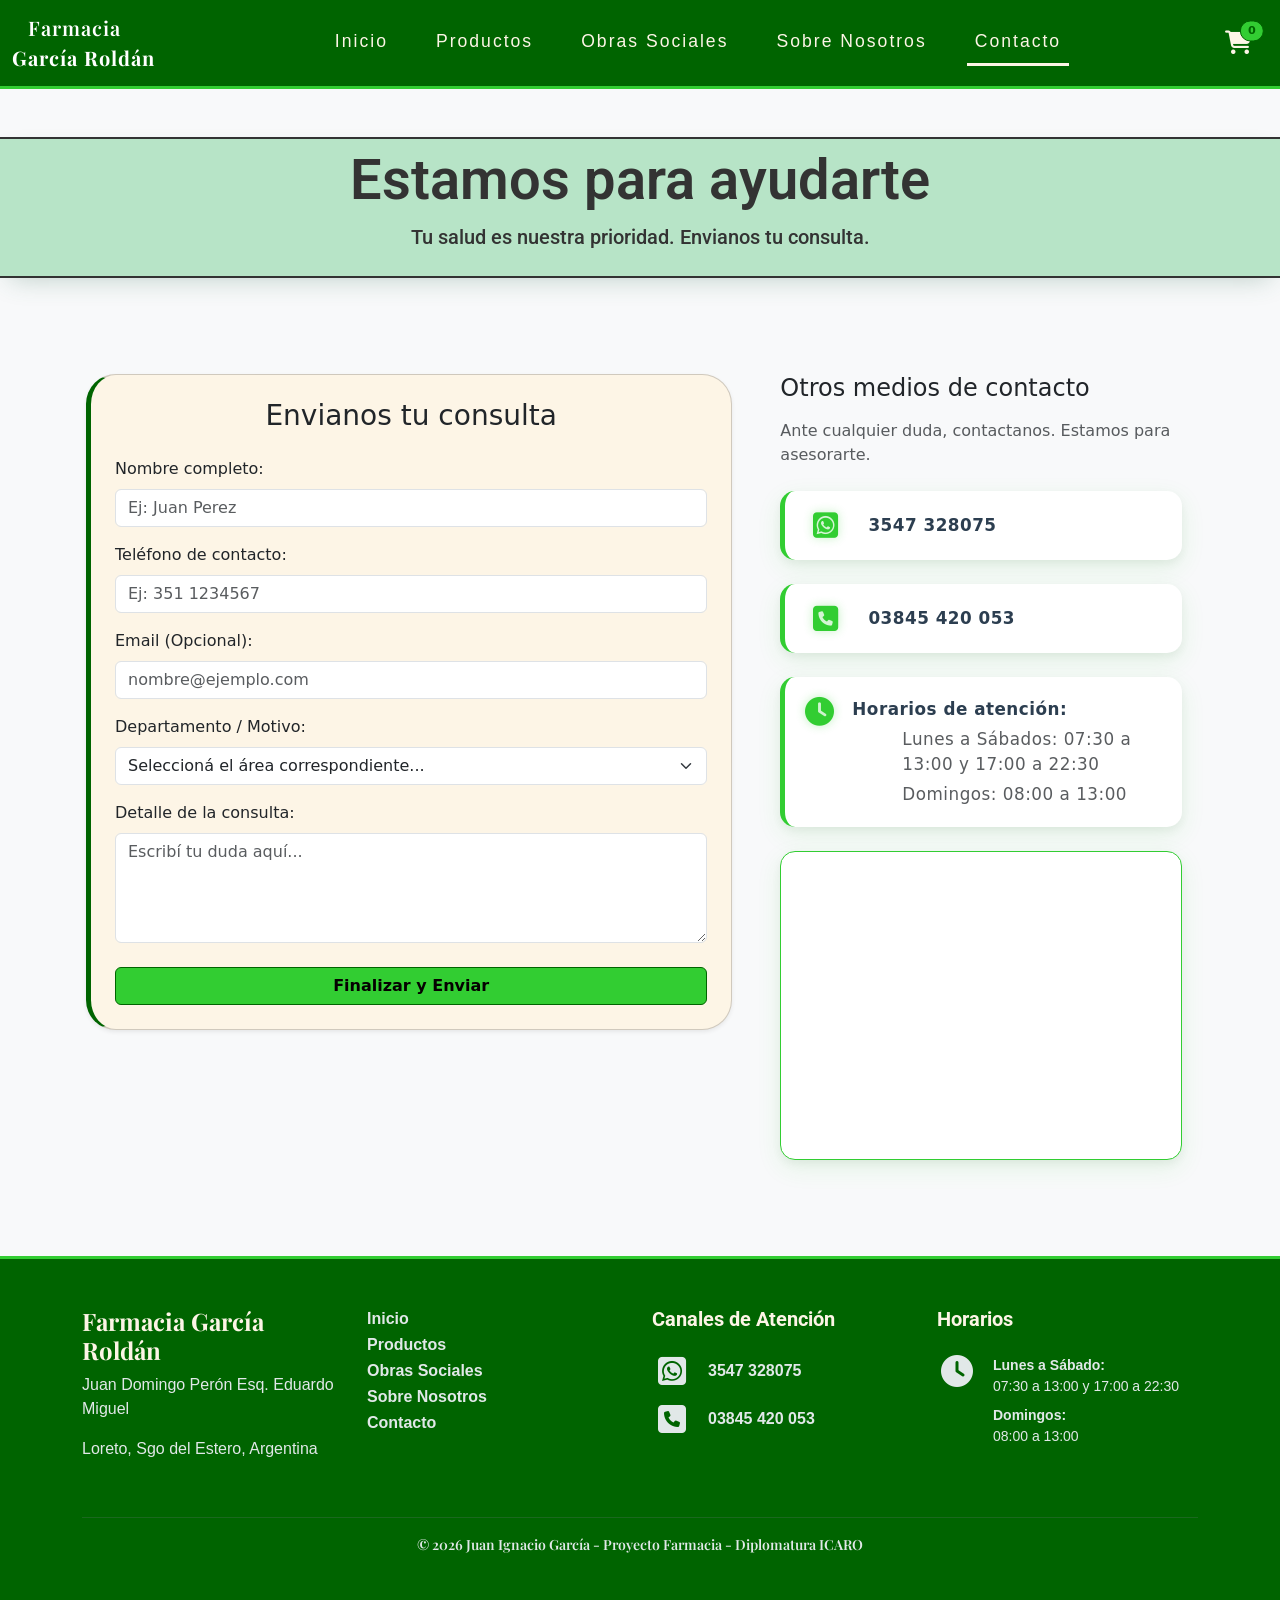
==== commit 83dde285: "validacion formulario contacto" ====
--- a/pages/contacto.html
+++ b/pages/contacto.html
@@ -131,9 +131,11 @@
               class="col-12 col-lg-7 card shadow-sm p-4 card-formulario mx-auto mb-5"
             >
               <h3 class="mb-4 text-center">Envianos tu consulta</h3>
-              <form id="form-contacto">
-                <div class="mb-3 text-start">
-                  <label for="nombre" class="form-label">Nombre:</label>
+              <form id="form-contacto" novalidate>
+                <div class="mb-3 text-start">
+                  <label for="nombre" class="form-label"
+                    >Nombre completo:</label
+                  >
                   <input
                     type="text"
                     class="form-control"
@@ -141,16 +143,24 @@
                     placeholder="Ej: Juan Perez"
                     required
                   />
-                </div>
-                <div class="mb-3 text-start">
-                  <label for="telefono" class="form-label">Teléfono:</label>
+                  <div class="invalid-feedback">
+                    El nombre es obligatorio para procesar la consulta.
+                  </div>
+                </div>
+                <div class="mb-3 text-start">
+                  <label for="telefono" class="form-label"
+                    >Teléfono de contacto:</label
+                  >
                   <input
                     type="tel"
                     class="form-control"
                     id="telefono"
-                    placeholder="Ej: 385 1234567"
+                    placeholder="Ej: 351 1234567"
                     required
                   />
+                  <div class="invalid-feedback">
+                    Se requiere un número válido para poder responderte.
+                  </div>
                 </div>
                 <div class="mb-3 text-start">
                   <label for="email" class="form-label"
@@ -162,35 +172,59 @@
                     id="email"
                     placeholder="nombre@ejemplo.com"
                   />
+                  <div class="invalid-feedback">
+                    Verificá el formato del correo (ej: nombre@mail.com).
+                  </div>
                 </div>
                 <div class="mb-3 text-start">
                   <label for="motivo" class="form-label"
-                    >Motivo de consulta:</label
+                    >Departamento / Motivo:</label
                   >
                   <select class="form-select" id="motivo" required>
                     <option value="" selected disabled>
-                      Seleccioná una opción...
+                      Seleccioná el área correspondiente...
                     </option>
                     <option value="medicamentos">Stock de Medicamentos</option>
                     <option value="recetas">
                       Gestión de Recetas / Obras Sociales
                     </option>
                     <option value="perfumeria">Perfumería y Cosmética</option>
-                    <option value="otros">Otros</option>
+                    <option value="otros">Otros asuntos</option>
                   </select>
-                </div>
-                <div class="mb-3 text-start">
-                  <label for="mensaje" class="form-label">Tu mensaje:</label>
+                  <div class="invalid-feedback">
+                    Debes seleccionar un área para derivar tu mensaje.
+                  </div>
+                </div>
+                <div class="mb-3 text-start">
+                  <label for="mensaje" class="form-label"
+                    >Detalle de la consulta:</label
+                  >
                   <textarea
                     class="form-control"
                     id="mensaje"
                     rows="4"
-                    placeholder="¿En qué podemos ayudarte?"
+                    placeholder="Escribí tu duda aquí..."
                     required
                   ></textarea>
-                </div>
-                <button type="submit" class="btn btn-success w-100 mt-2">
-                  Enviar Consulta
+                  <div class="invalid-feedback">
+                    El cuerpo del mensaje es necesario para entender tu pedido.
+                  </div>
+                </div>
+
+                <div
+                  id="mensaje-exito"
+                  class="alert alert-success d-none text-center mt-3"
+                >
+                  <strong>¡Envío exitoso!</strong> Hemos recibido tu consulta.
+                  Un asesor te contactará a la brevedad.
+                </div>
+
+                <button
+                  type="submit"
+                  id="btn-enviar"
+                  class="btn btn-success w-100 mt-2"
+                >
+                  Finalizar y Enviar
                 </button>
               </form>
             </div>
